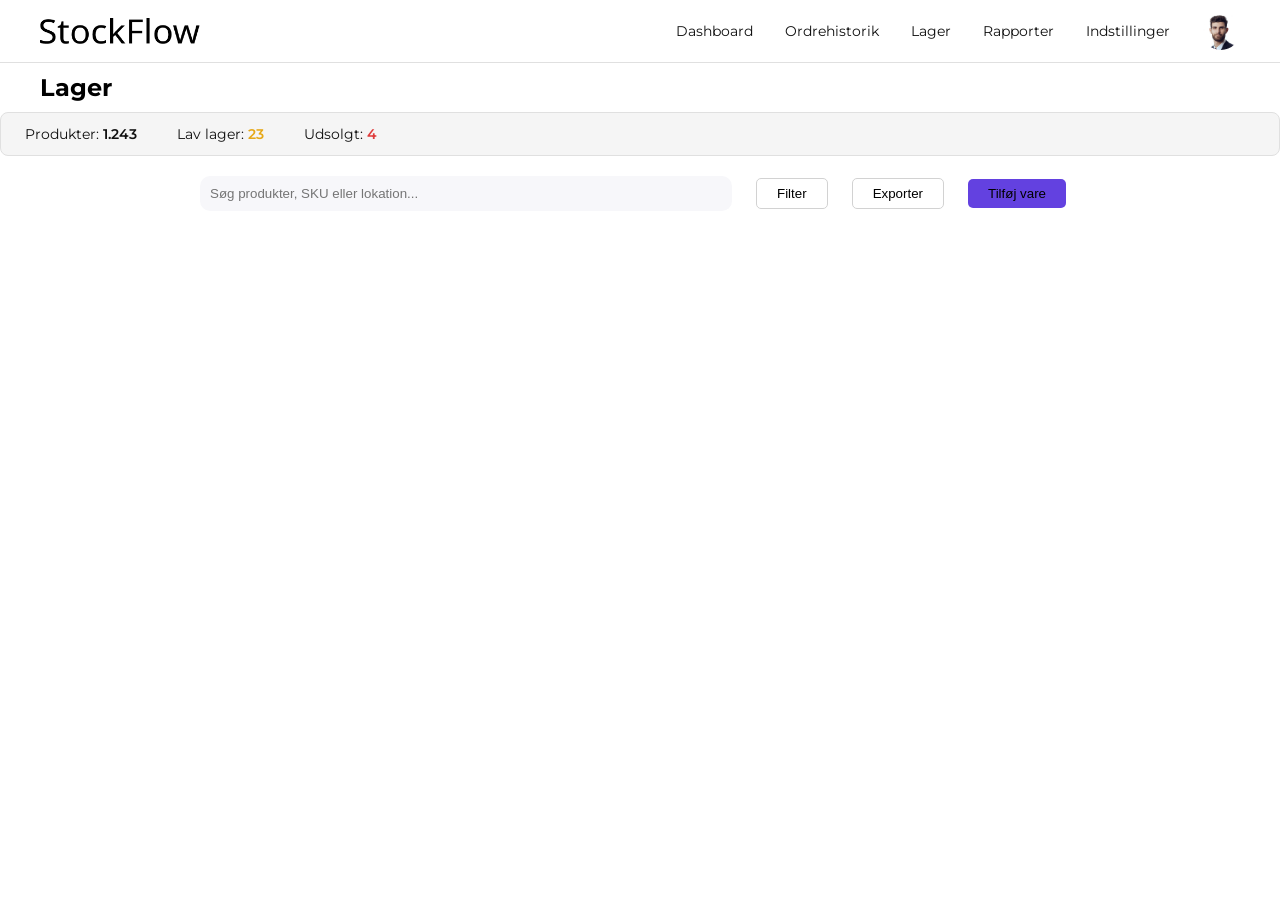
==== Spac_Lagersystem/static/index.html @ 0eedf7c9 "CSS styling on HTML" ====
<!DOCTYPE html>
<html>
    <head>
        <meta charset="UTF-8">
        <link rel="stylesheet" href="style.css">
        <link href="https://fonts.googleapis.com/css2?family=Montserrat:wght@400;700&display=swap" rel="stylesheet">
    </head>
    <body>
        <header>
            <div>
                <nav>
                    <img src="images/StockFlow.png" class="logo"> 
                    <ul>
                        <li><a href="#">Dashboard</a></li>
                        <li><a href="#">Ordrehistorik</a></li>
                        <li><a href="#">Lager</a></li>
                        <li><a href="#">Rapporter</a></li>
                        <li><a href="#">Indstillinger</a></li>
                        <li><img src="images/alex.jpg" alt="User Profile" class="circle-pic"></li>
                    </ul>
                </nav>
            </div>
        </header>

        <main>
            <section>
                <h1>Lager</h1>
                <div class="stats-bar">
                    <span class="stat">Produkter: <strong>1.243</strong></span>
                    <span class="stat">Lav lager: <strong class="warning">23</strong></span>
                    <span class="stat">Udsolgt: <strong class="danger">4</strong></span>
                </div>
            </section>

            <section>
                <div class="search-bar">
                    <input type="text" placeholder="Søg produkter, SKU eller lokation...">
                    <button class="btn filter">Filter</button>
                    <button class="btn export">Exporter</button>
                    <button class="btn add">Tilføj vare</button>
            </section>

        </main>
        <script src="script.js"></script>
    </body>
</html>
---- Spac_Lagersystem/static/style.css ----
body {
    margin: 0;
    padding: 0;
    font-family: 'Montserrat', sans-serif;
    background-color: #fff;
}

header {
    border-bottom: 1px solid #e0e0e0;
    margin-bottom: 10px;
}

nav {
    display: flex;
    align-items: center;
    justify-content: space-between;
    padding: 12px 40px;
}

.logo {
    width: 160px;
    cursor: pointer;
    flex-shrink: 0;
}

nav ul {
    list-style: none;
    margin: 0;
    padding: 0;
    display: flex;
    align-items: center;
    gap: 32px;
}

nav ul li {
    display: flex;
    align-items: center;
}

nav ul li a {
    color: #111;
    text-decoration: none;
    font-size: 14px;
    font-weight: 400;
    white-space: nowrap;
}

nav ul li a:hover {
    color: #555;
}

.circle-pic {
    width: 38px;
    height: 38px;
    border-radius: 50%;
    object-fit: cover;
    cursor: pointer;
}

h1{
    margin-top: 0px;
    margin-left: 40px;
    font-weight: light;
    margin-bottom: 0px;
}

section .product-overview{
    background-color: #555;
}

.stats-bar {
    margin-top: 10px;
    background-color: #f5f5f5;
    border: 1px solid #e0e0e0;
    border-radius: 8px;
    padding: 12px 24px;
    display: flex;
    align-items: center;
    gap: 40px;
}

.stat {
    font-size: 14px;
    font-family: 'Montserrat', sans-serif;
    color: #111;
    font-weight: 400;
}

.stat strong {
    font-weight: 600;
}

.warning {
    color: #e6a817;  /* amber/orange */
}

.danger {
    color: #e03c3c;  /* red */
}

.search-bar input{
    background-color: #F7F7FA;
    padding: 10px;
    width: 40%;
    margin-top: 20px;
    margin-left: 200px;
    border: none;
    border-radius: 10px;
}
.btn{
    margin-left: 20px;
    padding: 7px 20px;
}
.filter, .export{
    background-color: white;
    border: 1px solid #d2d2d2;
    border-radius: 5px;
}

.add{
    background-color: #6341E0;
    border: none;
    border-radius: 5px;
}
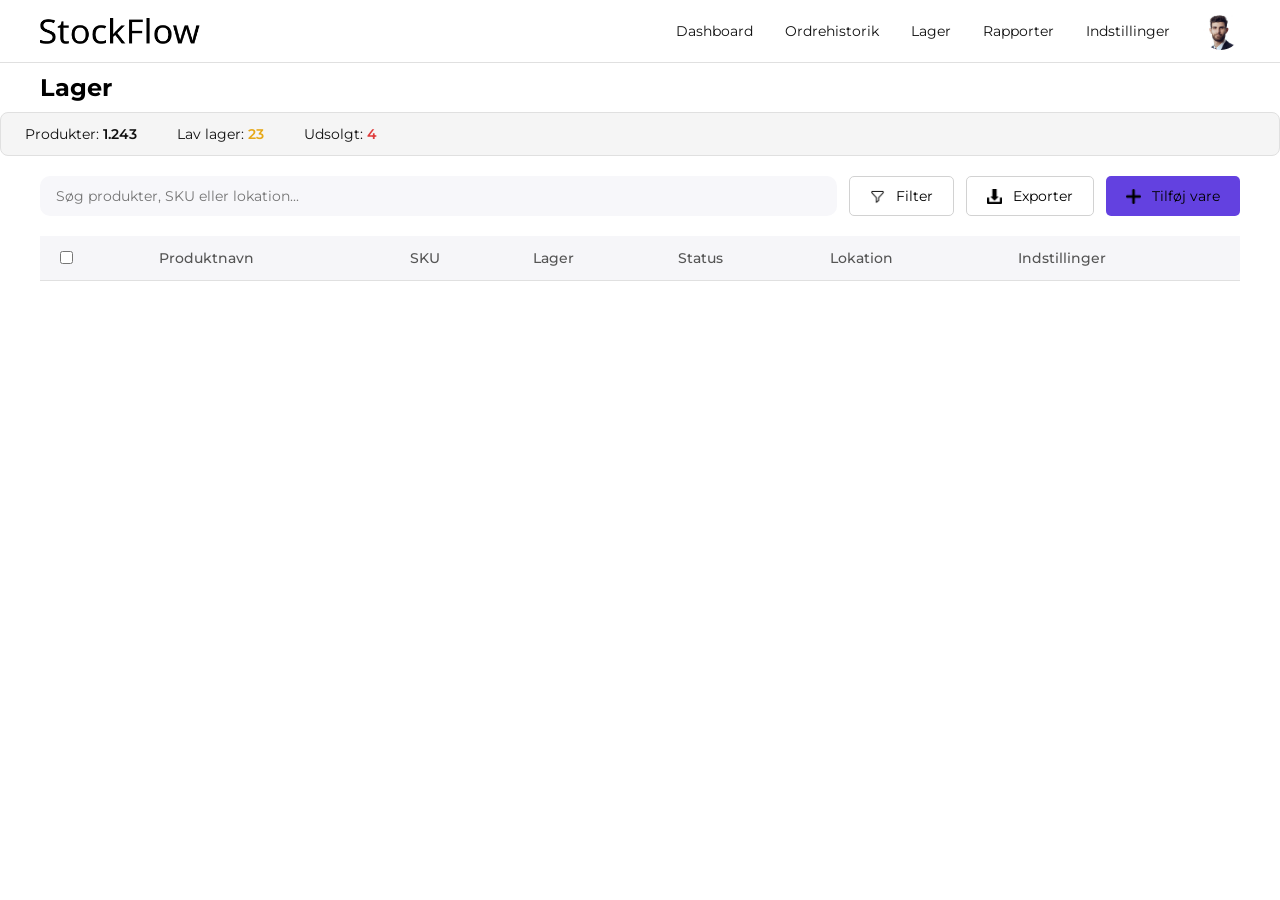
==== commit bc8fcc89: "Merge branch 'Frontend-final'" ====
--- a/Spac_Lagersystem/static/index.html
+++ b/Spac_Lagersystem/static/index.html
@@ -1,13 +1,14 @@
 <!DOCTYPE html>
 <html>
     <head>
+        <meta name="viewport" content="width=device-width, initial-scale=1.0">        
         <meta charset="UTF-8">
         <link rel="stylesheet" href="style.css">
         <link href="https://fonts.googleapis.com/css2?family=Montserrat:wght@400;700&display=swap" rel="stylesheet">
     </head>
     <body>
         <header>
-            <div>
+            <div class="container">
                 <nav>
                     <img src="images/StockFlow.png" class="logo"> 
                     <ul>
@@ -24,20 +25,46 @@
 
         <main>
             <section>
-                <h1>Lager</h1>
-                <div class="stats-bar">
-                    <span class="stat">Produkter: <strong>1.243</strong></span>
-                    <span class="stat">Lav lager: <strong class="warning">23</strong></span>
-                    <span class="stat">Udsolgt: <strong class="danger">4</strong></span>
+                <div class="container">
+                    <h1>Lager</h1>
+                    <div class="stats-bar">
+                        <span class="stat">Produkter: <strong>1.243</strong></span>
+                        <span class="stat">Lav lager: <strong class="warning">23</strong></span>
+                        <span class="stat">Udsolgt: <strong class="danger">4</strong></span>
+                    </div>
                 </div>
             </section>
 
             <section>
-                <div class="search-bar">
-                    <input type="text" placeholder="Søg produkter, SKU eller lokation...">
-                    <button class="btn filter">Filter</button>
-                    <button class="btn export">Exporter</button>
-                    <button class="btn add">Tilføj vare</button>
+                <div class="container">
+                    <div class="search-bar">
+                        <input type="text" placeholder="Søg produkter, SKU eller lokation...">
+                        <button class="btn filter"><img src="images/filter.png">Filter</button>
+                        <button class="btn export"><img src="images/import.png">Exporter</button>
+                        <button class="btn add"><img src="images/add.png">Tilføj vare</button>
+                    </div>
+            </div>
+            </section>
+
+            <section>
+                <div>
+                    <table class="product-table">
+                        <thead>
+                            <tr>
+                                <th><input type="checkbox"></th>
+                                <th>Produktnavn</th>
+                                <th>SKU</th>
+                                <th>Lager</th>
+                                <th>Status</th>
+                                <th>Lokation</th>
+                                <th>Indstillinger</th>
+                            </tr>
+                        </thead>
+                        <tbody id="product-table-body">
+                            <!-- Rows inserted by JavaScript -->
+                        </tbody>
+                    </table>
+                </div>
             </section>
 
         </main>
--- a/Spac_Lagersystem/static/style.css
+++ b/Spac_Lagersystem/static/style.css
@@ -3,6 +3,10 @@
     padding: 0;
     font-family: 'Montserrat', sans-serif;
     background-color: #fff;
+}
+
+.container{
+
 }
 
 header {
@@ -98,18 +102,35 @@
     color: #e03c3c;  /* red */
 }
 
-.search-bar input{
+.search-bar{
+    display: flex;
+    align-items: center;
+    gap: 12px;
+    margin-top: 20px;
+    padding: 0 40px;
+}
+
+.search-bar input {
     background-color: #F7F7FA;
-    padding: 10px;
-    width: 40%;
-    margin-top: 20px;
-    margin-left: 200px;
+    padding: 10px 16px;
+    flex: 1; 
     border: none;
     border-radius: 10px;
-}
-.btn{
-    margin-left: 20px;
-    padding: 7px 20px;
+    height: 40px;
+    box-sizing: border-box;
+    font-family: 'Montserrat', sans-serif;
+    font-size: 14px;
+}
+.btn {
+    display: flex;
+    align-items: center;
+    gap: 6px;
+    padding: 0 20px;
+    height: 40px;
+    box-sizing: border-box;
+    cursor: pointer;
+    font-family: 'Montserrat', sans-serif;
+    font-size: 14px;
 }
 .filter, .export{
     background-color: white;
@@ -121,4 +142,117 @@
     background-color: #6341E0;
     border: none;
     border-radius: 5px;
-}+}
+
+.btn img{
+    width: 15px;
+    height: 15px;
+    margin-right: 5px;
+}
+
+.table{
+    background-color: red;
+}
+
+.product-table {
+    width: calc(100% - 80px); /* matches your nav/search padding */
+    margin: 20px 40px;
+    border-collapse: collapse;
+    font-size: 14px;
+    font-family: 'Montserrat', sans-serif;
+}
+
+.product-table th {
+    font-weight: 500;
+    color: #555;
+    padding: 12px 16px;
+    text-align: left;
+    border-bottom: 1px solid #e0e0e0;
+}
+
+.product-table td {
+    padding: 12px 16px;
+    text-align: left;
+    border-bottom: 1px solid #f0f0f0;
+    color: #111;
+}
+
+.badge {
+    padding: 6px 14px;
+    border-radius: 20px;
+    font-size: 13px;
+    font-weight: 500;
+    display: inline-flex;
+    align-items: center;
+    gap: 6px;
+}
+
+.ok {
+    background-color: #d4f5ec;
+    color: #1a7a5e;
+}
+
+.lav-lager {
+    background-color: #fef3d4;
+    color: #a07000;
+}
+
+.udsolgt {
+    background-color: #fde0e0;
+    color: #c0392b;
+}
+
+.delete-icon {
+    width: 18px;
+    height: 18px;
+    cursor: pointer;
+    filter: invert(30%) sepia(100%) saturate(700%) hue-rotate(330deg);
+}
+
+th{
+    background-color: #f6f6f9;
+}
+
+@media (max-width: 480px) {
+    nav ul {
+        display: none;
+    }
+
+    .logo {
+        width: 120px;
+    }
+
+    h1 {
+        margin-left: 16px;
+        font-size: 24px;
+    }
+
+    .stats-bar {
+        flex-direction: column;
+        align-items: flex-start;
+        gap: 8px;
+        margin: 10px 16px;
+    }
+
+    .search-bar {
+        padding: 0 16px;
+        flex-wrap: wrap;
+    }
+
+    .search-bar input {
+        width: 100%;
+        flex: none;
+    }
+
+    .btn {
+        font-size: 12px;
+        padding: 0 12px;
+    }
+
+    .product-table {
+        width: calc(100% - 32px);
+        margin: 20px 16px;
+        display: block;
+        overflow-x: auto;
+    }
+}
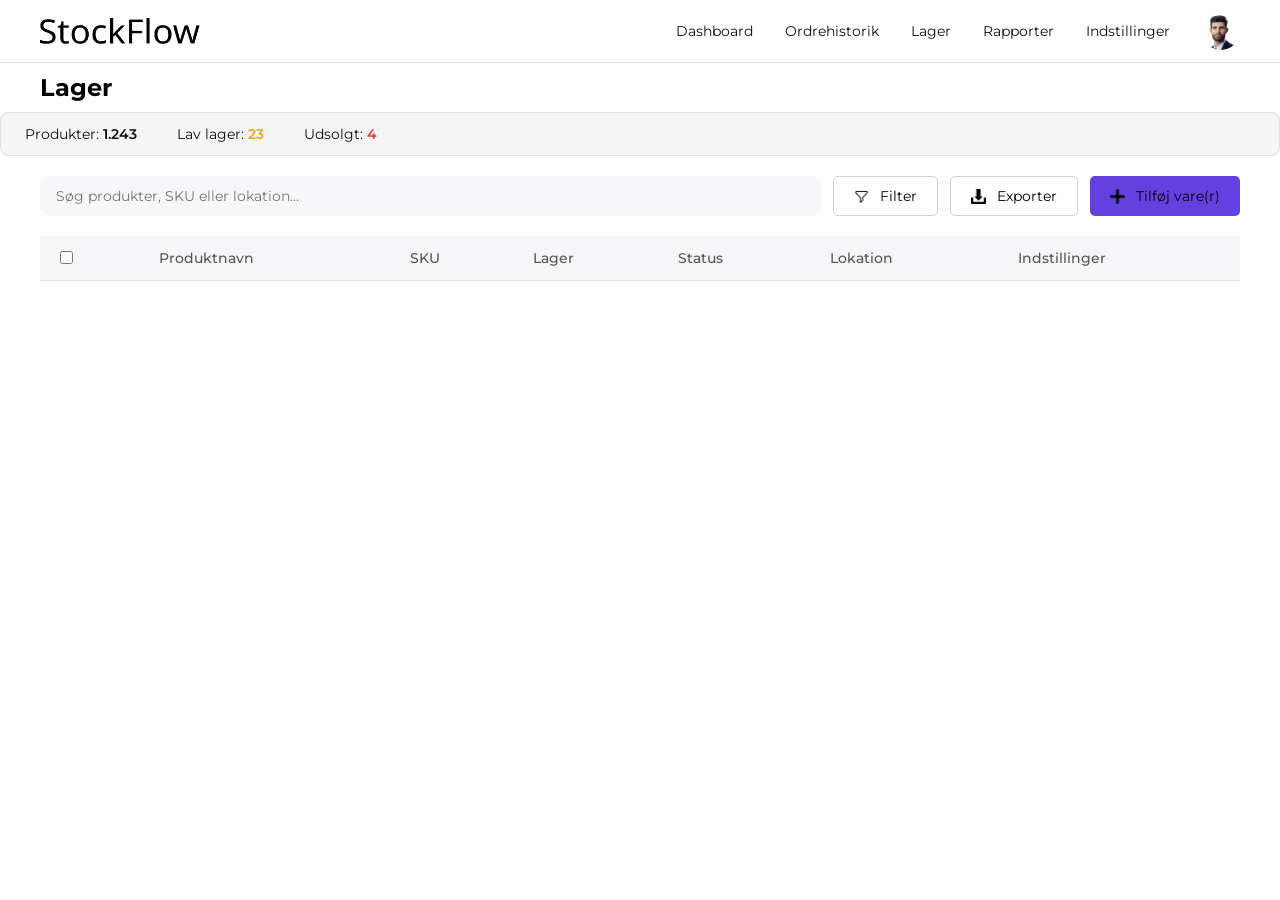
==== commit ec4a500e: "Fixed a typo" ====
--- a/Spac_Lagersystem/static/index.html
+++ b/Spac_Lagersystem/static/index.html
@@ -24,50 +24,75 @@
         </header>
 
         <main>
-            <section>
-                <div class="container">
-                    <h1>Lager</h1>
-                    <div class="stats-bar">
-                        <span class="stat">Produkter: <strong>1.243</strong></span>
-                        <span class="stat">Lav lager: <strong class="warning">23</strong></span>
-                        <span class="stat">Udsolgt: <strong class="danger">4</strong></span>
-                    </div>
+    <section>
+        <div class="container">
+            <h1>Lager</h1>
+            <div class="stats-bar">
+                <span class="stat">Produkter: <strong>1.243</strong></span>
+                <span class="stat">Lav lager: <strong class="warning">23</strong></span>
+                <span class="stat">Udsolgt: <strong class="danger">4</strong></span>
+            </div>
+        </div>
+    </section>
+
+    <section>
+        <div class="container">
+            <div class="search-bar">
+                <input type="text" placeholder="Søg produkter, SKU eller lokation...">
+                <button class="btn filter" id="filter-button"><img src="images/filter.png">Filter</button>
+                <button class="btn export"><img src="images/import.png">Exporter</button>
+                <button class="btn add" id="add"><img src="images/add.png">Tilføj vare(r)</button>
+            </div>
+        </div>
+
+        <div class="modal-overlay" id="add-modal-overlay">
+            <div class="add-modal">
+                <h2>Tilføj vare(r)</h2>
+                <div class="modal-field">
+                    <label>Produktnavn</label>
+                    <input type="text" id="input-navn" placeholder="f.eks. Sko" />
                 </div>
-            </section>
+                <div class="modal-field">
+                    <label>SKU</label>
+                    <input type="number" id="input-sku" placeholder="f.eks. 22341" />
+                </div>
+                <div class="modal-field">
+                    <label>Antal på lager</label>
+                    <input type="number" id="input-lager" placeholder="f.eks. 50" />
+                </div>
+                <div class="modal-field">
+                    <label>Lokation</label>
+                    <input type="text" id="input-lokation" placeholder="f.eks. Ballerup" />
+                </div>
+                <div class="modal-buttons">
+                    <button class="btn filter" id="modal-cancel">Annuller</button>
+                    <button class="btn add" id="modal-submit">Tilføj</button>
+                </div>
+            </div>
+        </div>
+    </section>
 
-            <section>
-                <div class="container">
-                    <div class="search-bar">
-                        <input type="text" placeholder="Søg produkter, SKU eller lokation...">
-                        <button class="btn filter"><img src="images/filter.png">Filter</button>
-                        <button class="btn export"><img src="images/import.png">Exporter</button>
-                        <button class="btn add"><img src="images/add.png">Tilføj vare</button>
-                    </div>
-            </div>
-            </section>
-
-            <section>
-                <div>
-                    <table class="product-table">
-                        <thead>
-                            <tr>
-                                <th><input type="checkbox"></th>
-                                <th>Produktnavn</th>
-                                <th>SKU</th>
-                                <th>Lager</th>
-                                <th>Status</th>
-                                <th>Lokation</th>
-                                <th>Indstillinger</th>
-                            </tr>
-                        </thead>
-                        <tbody id="product-table-body">
-                            <!-- Rows inserted by JavaScript -->
-                        </tbody>
-                    </table>
-                </div>
-            </section>
-
-        </main>
+    <section>
+        <div>
+            <table class="product-table">
+                <thead>
+                    <tr>
+                        <th><input type="checkbox"></th>
+                        <th>Produktnavn</th>
+                        <th>SKU</th>
+                        <th>Lager</th>
+                        <th>Status</th>
+                        <th>Lokation</th>
+                        <th>Indstillinger</th>
+                    </tr>
+                </thead>
+                <tbody id="product-table-body">
+                    <!-- Rows inserted by JavaScript -->
+                </tbody>
+            </table>
+        </div>
+    </section>
+</main>
         <script src="script.js"></script>
     </body>
 </html>
--- a/Spac_Lagersystem/static/style.css
+++ b/Spac_Lagersystem/static/style.css
@@ -95,11 +95,11 @@
 }
 
 .warning {
-    color: #e6a817;  /* amber/orange */
+    color: #e6a817;
 }
 
 .danger {
-    color: #e03c3c;  /* red */
+    color: #e03c3c;
 }
 
 .search-bar{
@@ -121,6 +121,7 @@
     font-family: 'Montserrat', sans-serif;
     font-size: 14px;
 }
+
 .btn {
     display: flex;
     align-items: center;
@@ -132,6 +133,7 @@
     font-family: 'Montserrat', sans-serif;
     font-size: 14px;
 }
+
 .filter, .export{
     background-color: white;
     border: 1px solid #d2d2d2;
@@ -155,7 +157,7 @@
 }
 
 .product-table {
-    width: calc(100% - 80px); /* matches your nav/search padding */
+    width: calc(100% - 80px);
     margin: 20px 40px;
     border-collapse: collapse;
     font-size: 14px;
@@ -213,6 +215,66 @@
     background-color: #f6f6f9;
 }
 
+/* Modal styles */
+.modal-overlay {
+    display: none;
+    position: fixed;
+    inset: 0;
+    background-color: rgba(0, 0, 0, 0.4);
+    z-index: 100;
+    justify-content: center;
+    align-items: center;
+}
+
+.modal-overlay.active {
+    display: flex;
+}
+
+.add-modal {
+    background: white;
+    border-radius: 10px;
+    padding: 32px;
+    width: 360px;
+    box-shadow: 0 8px 32px rgba(0,0,0,0.18);
+    display: flex;
+    flex-direction: column;
+    gap: 16px;
+}
+
+.add-modal h2 {
+    margin: 0;
+    font-size: 18px;
+    font-weight: 600;
+}
+
+.modal-field {
+    display: flex;
+    flex-direction: column;
+    gap: 6px;
+}
+
+.modal-field label {
+    font-size: 13px;
+    font-weight: 500;
+    color: #555;
+}
+
+.modal-field input {
+    background-color: #F7F7FA;
+    padding: 10px 16px;
+    border: none;
+    border-radius: 8px;
+    font-family: 'Montserrat', sans-serif;
+    font-size: 14px;
+}
+
+.modal-buttons {
+    display: flex;
+    justify-content: flex-end;
+    gap: 10px;
+    margin-top: 8px;
+}
+
 @media (max-width: 480px) {
     nav ul {
         display: none;
@@ -255,4 +317,4 @@
         display: block;
         overflow-x: auto;
     }
-}
+}
